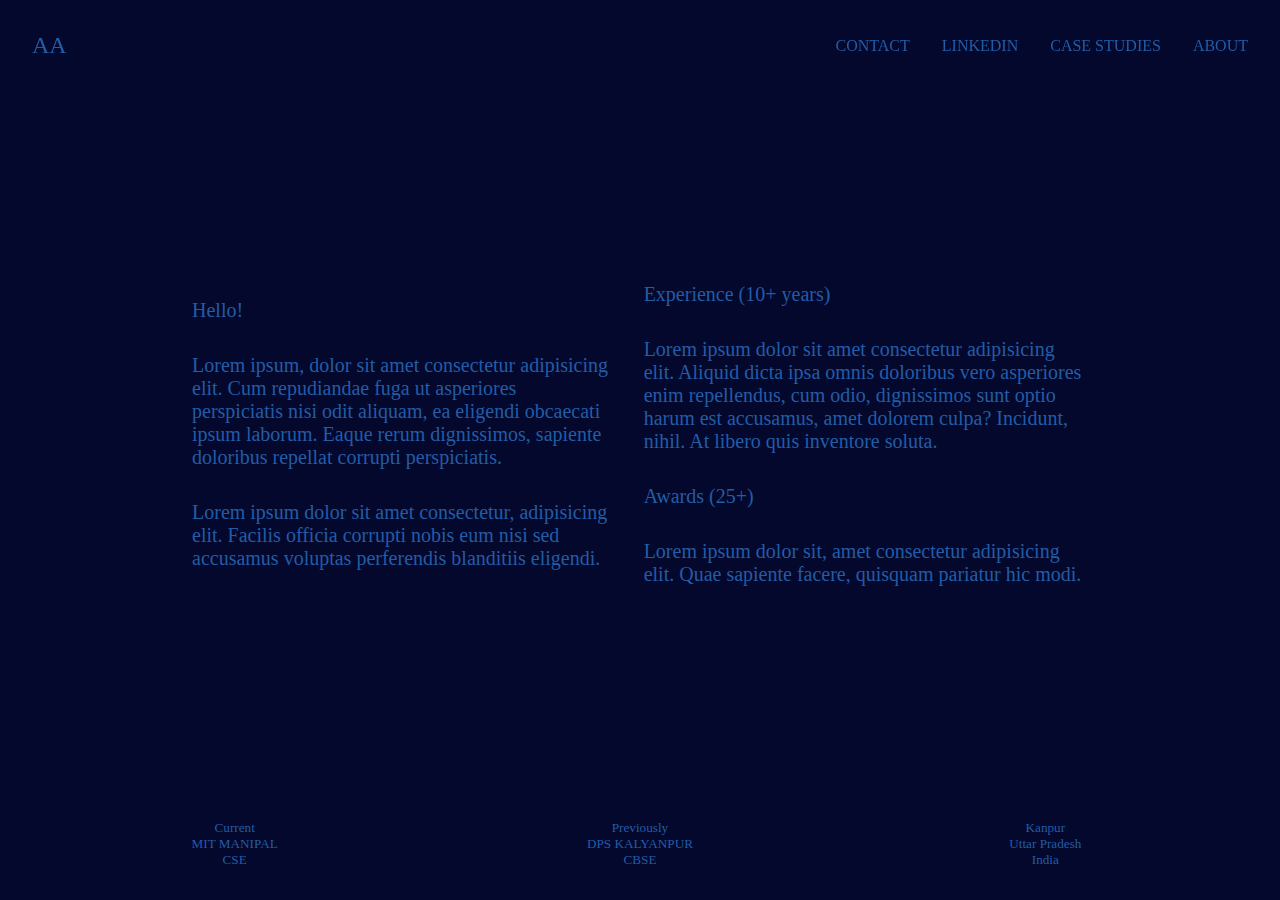
==== about.html @ 82f3f702 "Initial Commit" ====
<!DOCTYPE html>
<html lang="en">
  <head>
    <meta charset="UTF-8" />
    <meta name="viewport" content="width=device-width, initial-scale=1.0" />
    <title>About | Aditya Agarwal</title>
    <link rel="stylesheet" href="main.css" />
  </head>
  <body>
    <div class="container" id="dark">
      <!-- nav -->
      <nav id="light">
        <div class="nav-logo">
          <div class="nav-link">
            <a href="index.html">AA</a>
          </div>
        </div>
        <div class="nav-links">
          <div class="nav-link">
            <a href="#">Contact</a>
          </div>
          <div class="nav-link">
            <a href="#">LinkedIn</a>
          </div>
          <div class="nav-link">
            <a href="case-studies.html">Case Studies</a>
          </div>
          <div class="nav-link">
            <a href="about.html">About</a>
          </div>
        </div>
      </nav>

      <!-- about -->
      <section class="about">
        <div class="about-col">
          <p>Hello!</p>
          <p>
            Lorem ipsum, dolor sit amet consectetur adipisicing elit. Cum
            repudiandae fuga ut asperiores perspiciatis nisi odit aliquam, ea
            eligendi obcaecati ipsum laborum. Eaque rerum dignissimos, sapiente
            doloribus repellat corrupti perspiciatis.
          </p>
          <p>
            Lorem ipsum dolor sit amet consectetur, adipisicing elit. Facilis
            officia corrupti nobis eum nisi sed accusamus voluptas perferendis
            blanditiis eligendi.
          </p>
        </div>
        <div class="about-col">
          <p>Experience (10+ years)</p>
          <p>
            Lorem ipsum dolor sit amet consectetur adipisicing elit. Aliquid
            dicta ipsa omnis doloribus vero asperiores enim repellendus, cum
            odio, dignissimos sunt optio harum est accusamus, amet dolorem
            culpa? Incidunt, nihil. At libero quis inventore soluta.
          </p>
          <p>Awards (25+)</p>
          <p>
            Lorem ipsum dolor sit, amet consectetur adipisicing elit. Quae
            sapiente facere, quisquam pariatur hic modi.
          </p>
        </div>
      </section>

      <!-- footer -->
      <footer id="light">
        <div class="footer-col">
          <p>Current</p>
          <p>MIT MANIPAL</p>
          <p>CSE</p>
        </div>
        <div class="footer-col">
          <p>Previously</p>
          <p>DPS KALYANPUR</p>
          <p>CBSE</p>
        </div>
        <div class="footer-col">
          <p>Kanpur</p>
          <p>Uttar Pradesh</p>
          <p>India</p>
        </div>
      </footer>
    </div>
  </body>
</html>
---- main.css ----
:root {
  --fonts-mondwest: "PP Mondwest", apple-system, sans-serif;
  --fonts-neueBit: "PP NeueBit", apple-system, sans-serif;
  --colors-primary: #04082c;
  --colors-background: #225ca7;
  --fontSizes-1: 13px;
  --fontSizes-2: 15px;
  --fontSizes-3: 17px;
}

* {
  margin: 0;
  padding: 0;
  box-sizing: border-box;
}

html,
body {
  font-family: "PP NeueBit";
}

a {
  color: var(--colors-primary);
  text-decoration: none;
}

p {
  font-family: "PP Mondwest";
  font-size: 1.25rem;
}

main {
  position: absolute;
  top: 0;
  left: 0;
  width: 100vw;
  min-height: 100vh;
  z-index: 0;
}

.content {
  height: 300px;
  position: relative;
  display: flex;
  justify-content: center;
  align-items: center;
}

.content__img {
  max-width: 250px;
  height: 350px;
  object-fit: cover;
  position: absolute;
  top: 0;
  left: 0;
  opacity: 0;
}

@media screen and (min-width: 50em) {
  .content {
    height: 100vh;
    overflow: hidden;
  }
}

.container {
  width: 100vw;
  min-height: 100vh;
  background: var(--colors-background);
}

.container#dark {
  background: var(--colors-primary);
}

.gradient {
  position: fixed;
  top: 0;
  width: 100%;
  height: 200px;
  background: var(--colors-background);
  background: linear-gradient(
    0deg,
    rgba(40, 40, 40, 0) 0%,
    var(--colors-background) 100%
  );
}

/* nav */
nav {
  position: fixed;
  width: 100%;
  display: flex;
  justify-content: space-between;
  align-items: center;
  padding: 1rem;
  text-transform: uppercase;
  z-index: 1000000 !important;
}

nav#light a {
  color: var(--colors-background);
}

nav .nav-links {
  display: flex;
}

nav .nav-logo .nav-link,
nav .nav-links .nav-link {
  padding: 1rem;
}

nav .nav-logo {
  font-size: 1.5rem;
}

/* header */
header {
  position: absolute;
  top: 50%;
  left: 50%;
  transform: translate(-50%, -50%);
  text-align: center;
}

header #name {
  font-family: "PP NeueBit";
  font-size: 1.575rem;
}

/* footer */
footer {
  position: absolute;
  bottom: 0;
  width: 100%;
  display: flex;
  justify-content: space-between;
  padding: 2rem;
}

footer#relative {
  padding: 4rem 2rem;
  position: relative;
}

footer .footer-col {
  flex: 1;
  text-align: center;
}

footer .footer-col p {
  font-size: 0.825rem;
}

footer#light p {
  color: var(--colors-background);
}

/* about */
section.about {
  width: 100vw;
  height: 100vh;
  display: flex;
  justify-content: center;
  align-items: center;
  gap: 2rem;
  padding-left: 15%;
  padding-right: 15%;
}

section.about .about-col p {
  color: var(--colors-background);
  margin-bottom: 2rem;
}

@media (max-width: 900px) {
  section.about {
    gap: 0;
    flex-direction: column;
    padding-left: 10%;
    padding-right: 10%;
  }

  section.about .about-col p {
    font-size: 1rem;
    margin-bottom: 1rem;
  }
}

/* studies */
section.studies {
  width: 100%;
  padding-top: 10rem;
}

section.studies .study {
  width: 100%;
  padding: 1rem;
  display: flex;
  justify-content: space-between;
  align-items: center;
  border-top: 1px solid var(--colors-primary);
}

section.studies .study#final-study {
  border-bottom: 1px solid var(--colors-primary);
}

section.studies .study > div {
  padding: 1rem;
}

section.studies .study .study-category {
  flex: 2;
  text-transform: uppercase;
}

section.studies .study .study-icon {
  flex: 2;
}

section.studies .study .study-icon .study-icon-img {
  width: 100px;
  height: 100px;
  background: var(--colors-primary);
  border-radius: 2rem;
}

section.studies .study .study-name {
  flex: 10;
  font-family: "PP Mondwest";
  font-size: 5rem;
}

section.studies .study .study-year {
  flex: 1;
}

@media (max-width: 900px) {
  section.studies .study .study-category {
    font-size: 0.75rem;
  }

  section.studies .study .study-year {
    display: none;
  }

  section.studies .study .study-icon .study-icon-img {
    width: 40px;
    height: 40px;
    border-radius: 0.5rem;
  }

  section.studies .study .study-name {
    font-size: 2rem;
  }
}

#project-1 {
  background: url("./images/01.png") no-repeat 50% 50%;
  background-size: cover;
}

#project-2 {
  background: url("./images/02.png") no-repeat 50% 50%;
  background-size: cover;
}

#project-3 {
  background: url("./images/03.png") no-repeat 50% 50%;
  background-size: cover;
}

#project-4 {
  background: url("./images/04.png") no-repeat 50% 50%;
  background-size: cover;
}

#project-5 {
  background: url("./images/05.png") no-repeat 50% 50%;
  background-size: cover;
}

#project-6 {
  background: url("./images/06.png") no-repeat 50% 50%;
  background-size: cover;
}

#project-7 {
  background: url("./images/07.png") no-repeat 50% 50%;
  background-size: cover;
}

#project-8 {
  background: url("./images/08.png") no-repeat 50% 50%;
  background-size: cover;
}
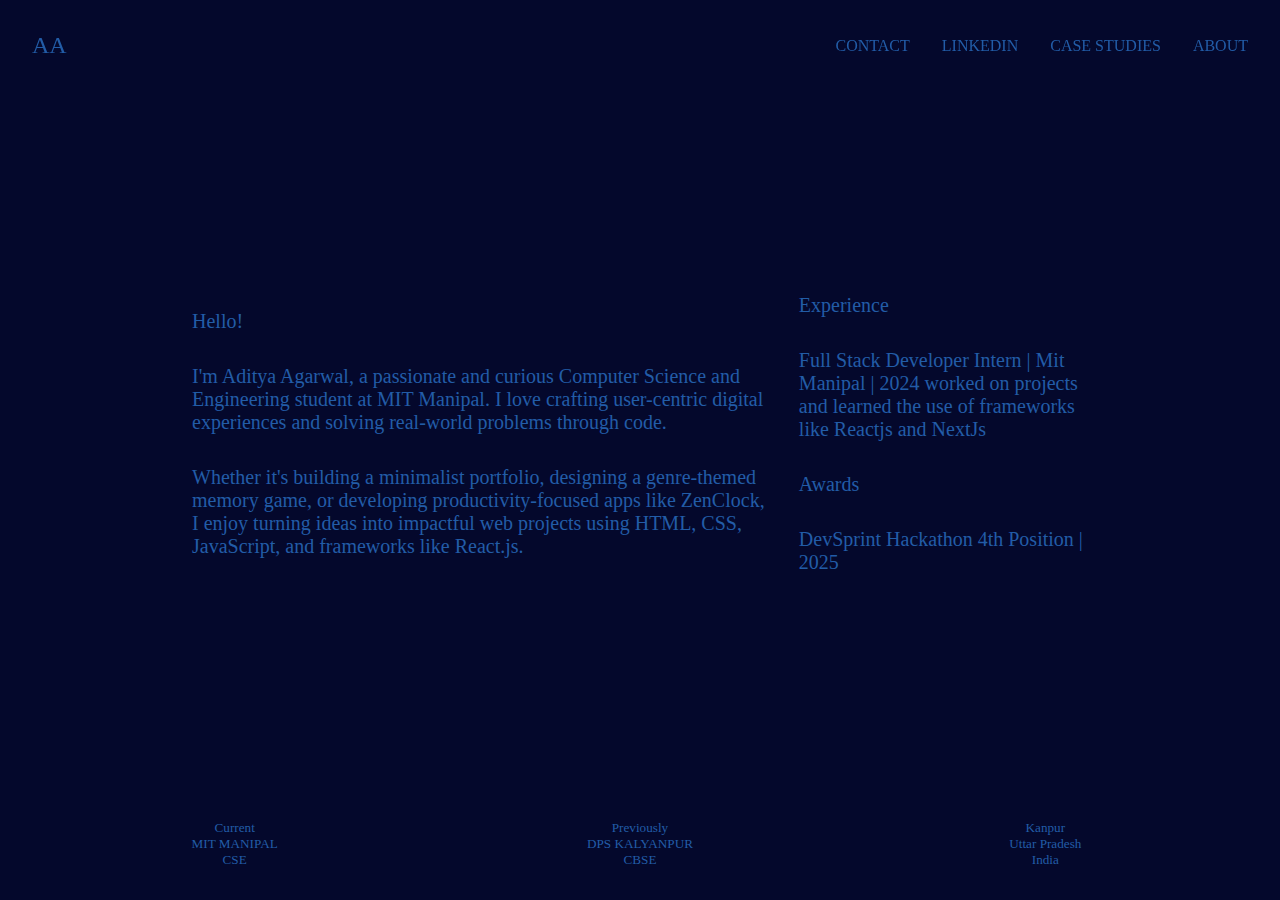
==== commit 90ee54cf: "Update about.html" ====
--- a/about.html
+++ b/about.html
@@ -36,29 +36,21 @@
         <div class="about-col">
           <p>Hello!</p>
           <p>
-            Lorem ipsum, dolor sit amet consectetur adipisicing elit. Cum
-            repudiandae fuga ut asperiores perspiciatis nisi odit aliquam, ea
-            eligendi obcaecati ipsum laborum. Eaque rerum dignissimos, sapiente
-            doloribus repellat corrupti perspiciatis.
+           I'm Aditya Agarwal, a passionate and curious Computer Science and Engineering student at MIT Manipal. I love crafting user-centric digital experiences and solving real-world problems through code.
           </p>
           <p>
-            Lorem ipsum dolor sit amet consectetur, adipisicing elit. Facilis
-            officia corrupti nobis eum nisi sed accusamus voluptas perferendis
-            blanditiis eligendi.
+            Whether it's building a minimalist portfolio, designing a genre-themed memory game, or developing productivity-focused apps like ZenClock, I enjoy turning ideas into impactful web projects using HTML, CSS, JavaScript, and frameworks like React.js.
           </p>
         </div>
         <div class="about-col">
-          <p>Experience (10+ years)</p>
+          <p>Experience</p>
           <p>
-            Lorem ipsum dolor sit amet consectetur adipisicing elit. Aliquid
-            dicta ipsa omnis doloribus vero asperiores enim repellendus, cum
-            odio, dignissimos sunt optio harum est accusamus, amet dolorem
-            culpa? Incidunt, nihil. At libero quis inventore soluta.
+            Full Stack Developer Intern | Mit Manipal | 2024
+            worked on projects and learned the use of frameworks like Reactjs and NextJs
           </p>
-          <p>Awards (25+)</p>
+          <p>Awards</p>
           <p>
-            Lorem ipsum dolor sit, amet consectetur adipisicing elit. Quae
-            sapiente facere, quisquam pariatur hic modi.
+           DevSprint Hackathon 4th Position | 2025
           </p>
         </div>
       </section>
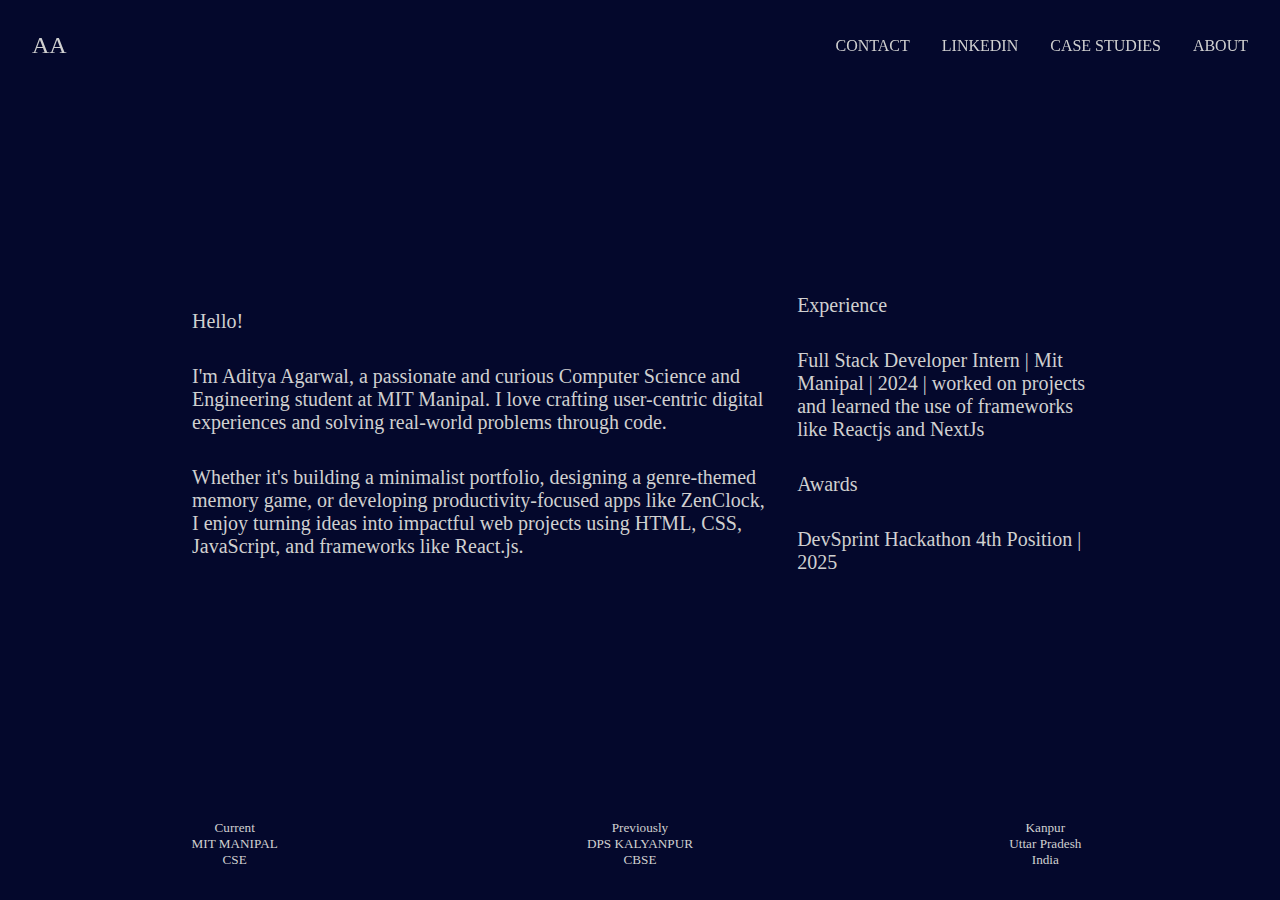
==== commit 112ac58e: "Update about.html" ====
--- a/about.html
+++ b/about.html
@@ -45,7 +45,7 @@
         <div class="about-col">
           <p>Experience</p>
           <p>
-            Full Stack Developer Intern | Mit Manipal | 2024
+            Full Stack Developer Intern | Mit Manipal | 2024 |
             worked on projects and learned the use of frameworks like Reactjs and NextJs
           </p>
           <p>Awards</p>
--- a/main.css
+++ b/main.css
@@ -2,7 +2,7 @@
   --fonts-mondwest: "PP Mondwest", apple-system, sans-serif;
   --fonts-neueBit: "PP NeueBit", apple-system, sans-serif;
   --colors-primary: #04082c;
-  --colors-background: #225ca7;
+  --colors-background: #d0d0d0;
   --fontSizes-1: 13px;
   --fontSizes-2: 15px;
   --fontSizes-3: 17px;
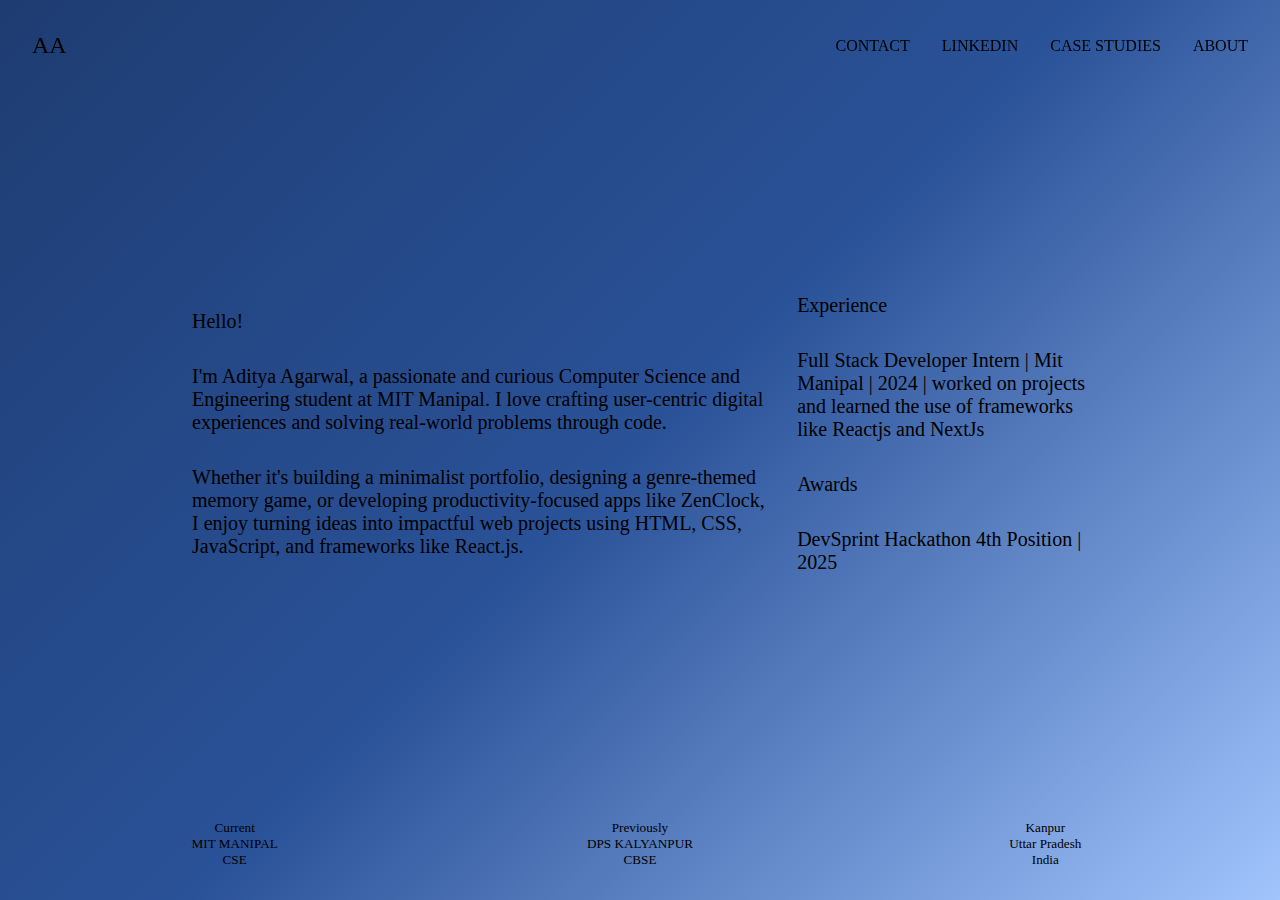
==== commit 4ce26efc: "Update about.html" ====
--- a/about.html
+++ b/about.html
@@ -17,10 +17,10 @@
         </div>
         <div class="nav-links">
           <div class="nav-link">
-            <a href="#">Contact</a>
+             <a href="mailto:adityaagarwal0081@gmail.com">Contact</a>
           </div>
           <div class="nav-link">
-            <a href="#">LinkedIn</a>
+            <a href="https://www.linkedin.com/in/adityagarwal15" target="_blank" rel="noopener noreferrer">LinkedIn</a>
           </div>
           <div class="nav-link">
             <a href="case-studies.html">Case Studies</a>
--- a/main.css
+++ b/main.css
@@ -1,8 +1,16 @@
 :root {
   --fonts-mondwest: "PP Mondwest", apple-system, sans-serif;
   --fonts-neueBit: "PP NeueBit", apple-system, sans-serif;
-  --colors-primary: #04082c;
-  --colors-background: #d0d0d0;
+--colors-primary: 
+   linear-gradient(135deg, #1e3c72, #2a5298, #a1c4fd),
+  radial-gradient(circle at 70% 30%, #c2e9fb40, transparent),
+  radial-gradient(circle at 30% 70%, #89f7fe30, transparent);
+--colors-primary-color: #1e3c72;
+  --colors-background: 
+  linear-gradient(135deg, #1e3c72, #2a5298, #a1c4fd),
+  radial-gradient(circle at 70% 30%, #c2e9fb40, transparent),
+  radial-gradient(circle at 30% 70%, #89f7fe30, transparent);
+--colors-background-color: #1e3c72;
   --fontSizes-1: 13px;
   --fontSizes-2: 15px;
   --fontSizes-3: 17px;
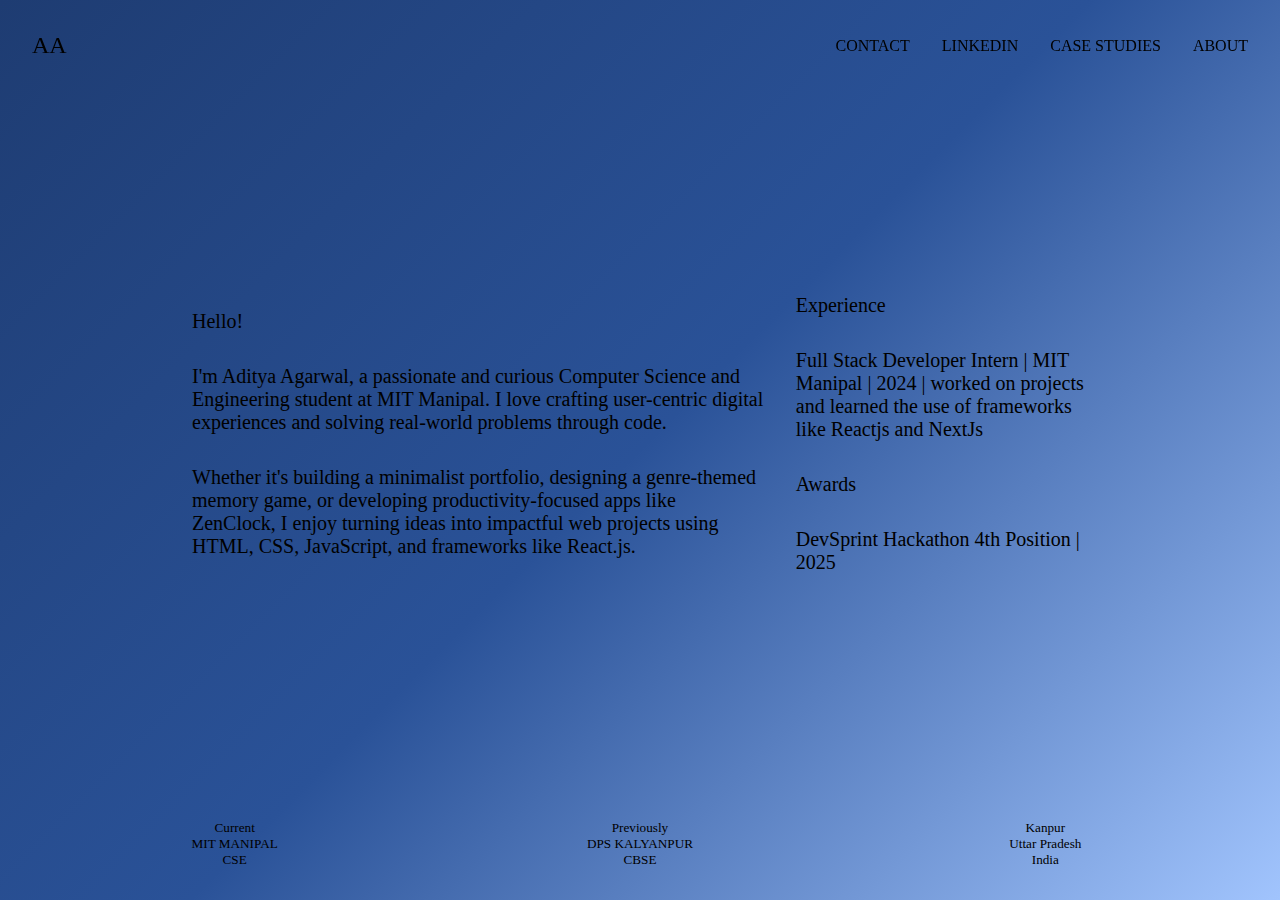
==== commit 868e12df: "Update about.html" ====
--- a/about.html
+++ b/about.html
@@ -1,11 +1,44 @@
 <!DOCTYPE html>
 <html lang="en">
-  <head>
-    <meta charset="UTF-8" />
-    <meta name="viewport" content="width=device-width, initial-scale=1.0" />
-    <title>About | Aditya Agarwal</title>
-    <link rel="stylesheet" href="main.css" />
-  </head>
+ <head>
+  <meta charset="UTF-8" />
+  <meta name="viewport" content="width=device-width, initial-scale=1.0" />
+  <title>About | Aditya Agarwal</title>
+
+  <!-- SEO Meta -->
+  <meta name="description" content="Learn more about Aditya Agarwal, a passionate web developer and designer blending creativity with technology. Discover his journey, skills, and philosophy." />
+  <meta name="keywords" content="Aditya Agarwal, About, Web Developer, Portfolio, Creative Designer, Full Stack Developer" />
+  <meta name="author" content="Aditya Agarwal" />
+
+  <!-- Open Graph -->
+  <meta property="og:title" content="About | Aditya Agarwal" />
+  <meta property="og:description" content="Learn more about Aditya Agarwal, a passionate web developer and designer blending creativity with technology. Discover his journey, skills, and philosophy." />
+  <meta property="og:image" content="https://res.cloudinary.com/dcf0cpuqf/image/upload/v1744446695/Screenshot_2025-04-12_140119_g1fuqq.png" />
+  <meta property="og:url" content="https://itzaditya.netlify.app/about" />
+  <meta property="og:type" content="website" />
+
+  <!-- Twitter Card -->
+  <meta name="twitter:card" content="summary_large_image" />
+  <meta name="twitter:title" content="About | Aditya Agarwal" />
+  <meta name="twitter:description" content="Learn more about Aditya Agarwal, a passionate web developer and designer blending creativity with technology. Discover his journey, skills, and philosophy." />
+  <meta name="twitter:image" content="https://res.cloudinary.com/dcf0cpuqf/image/upload/v1744446695/Screenshot_2025-04-12_140119_g1fuqq.png" />
+
+  <!-- Favicon -->
+  <link rel="icon" href="https://res.cloudinary.com/dcf0cpuqf/image/upload/v1735244853/favicon_ka3ikk.png" type="image/x-icon" />
+  <link rel="apple-touch-icon" sizes="180x180" href="https://res.cloudinary.com/dcf0cpuqf/image/upload/v1735244853/favicon_ka3ikk.png" />
+  <link rel="icon" type="image/png" sizes="32x32" href="https://res.cloudinary.com/dcf0cpuqf/image/upload/v1735244853/favicon_ka3ikk.png" />
+  <link rel="icon" type="image/png" sizes="16x16" href="https://res.cloudinary.com/dcf0cpuqf/image/upload/v1735244853/favicon_ka3ikk.png" />
+
+  <!-- Canonical URL -->
+  <link rel="canonical" href="https://itzaditya.netlify.app/about" />
+
+  <!-- Theme Color -->
+  <meta name="theme-color" content="#163F7A" />
+
+  <!-- Stylesheet -->
+  <link rel="stylesheet" href="main.css" />
+</head>
+
   <body>
     <div class="container" id="dark">
       <!-- nav -->
@@ -45,7 +78,7 @@
         <div class="about-col">
           <p>Experience</p>
           <p>
-            Full Stack Developer Intern | Mit Manipal | 2024 |
+            Full Stack Developer Intern | MIT Manipal | 2024 |
             worked on projects and learned the use of frameworks like Reactjs and NextJs
           </p>
           <p>Awards</p>
